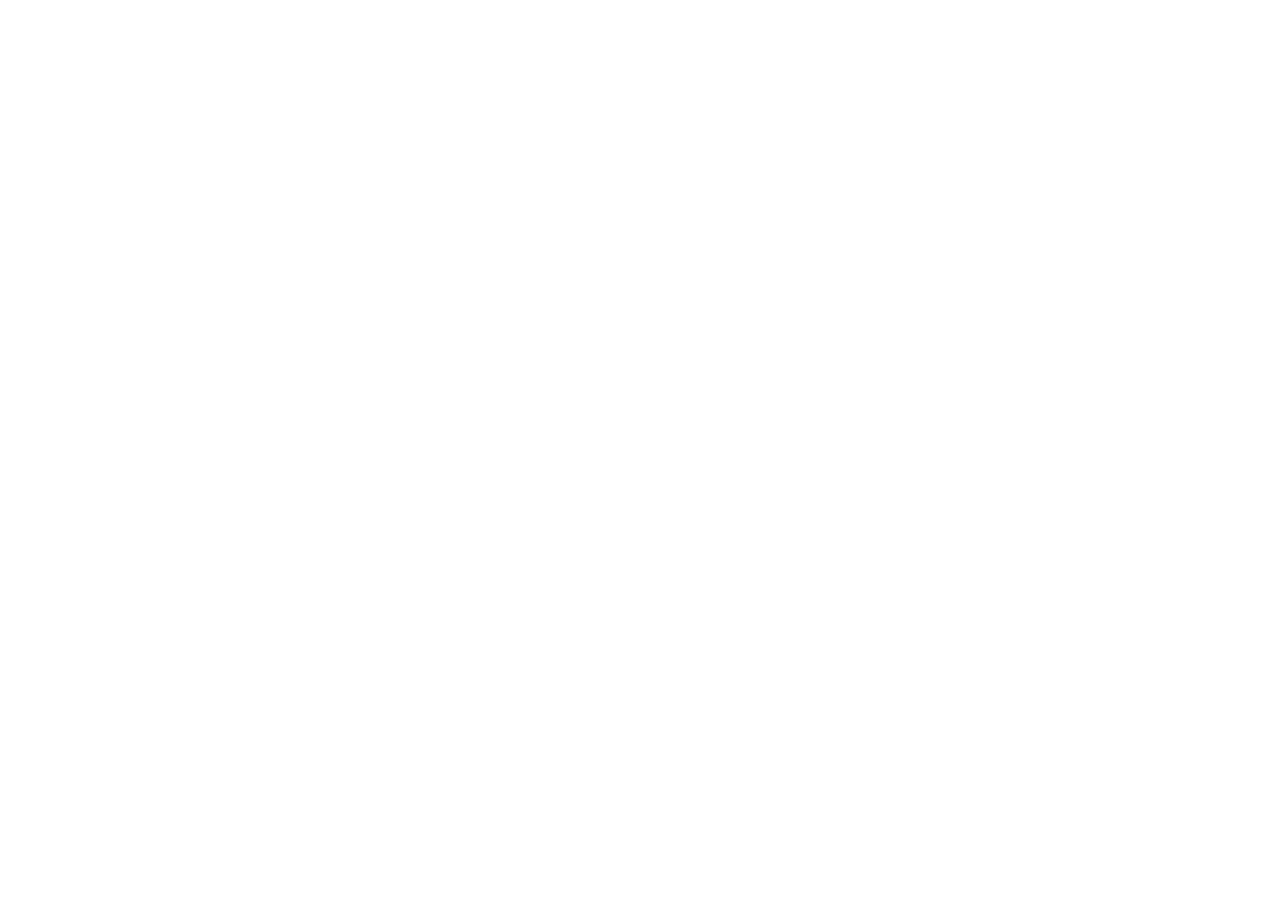
==== Blog de Música - Bootstrap/index.html @ 1a712da2 "Estructura de carpetas base." ====
<!DOCTYPE html>
<html>
  <head>
    <meta charset="utf-8">
    <title>Blog de Música</title>

    <link rel="stylesheet" href="css/bootstrap.min.css">
    <link rel="stylesheet" href="/css/estilos.css">
  </head>
  <body>

  </body>
</html>
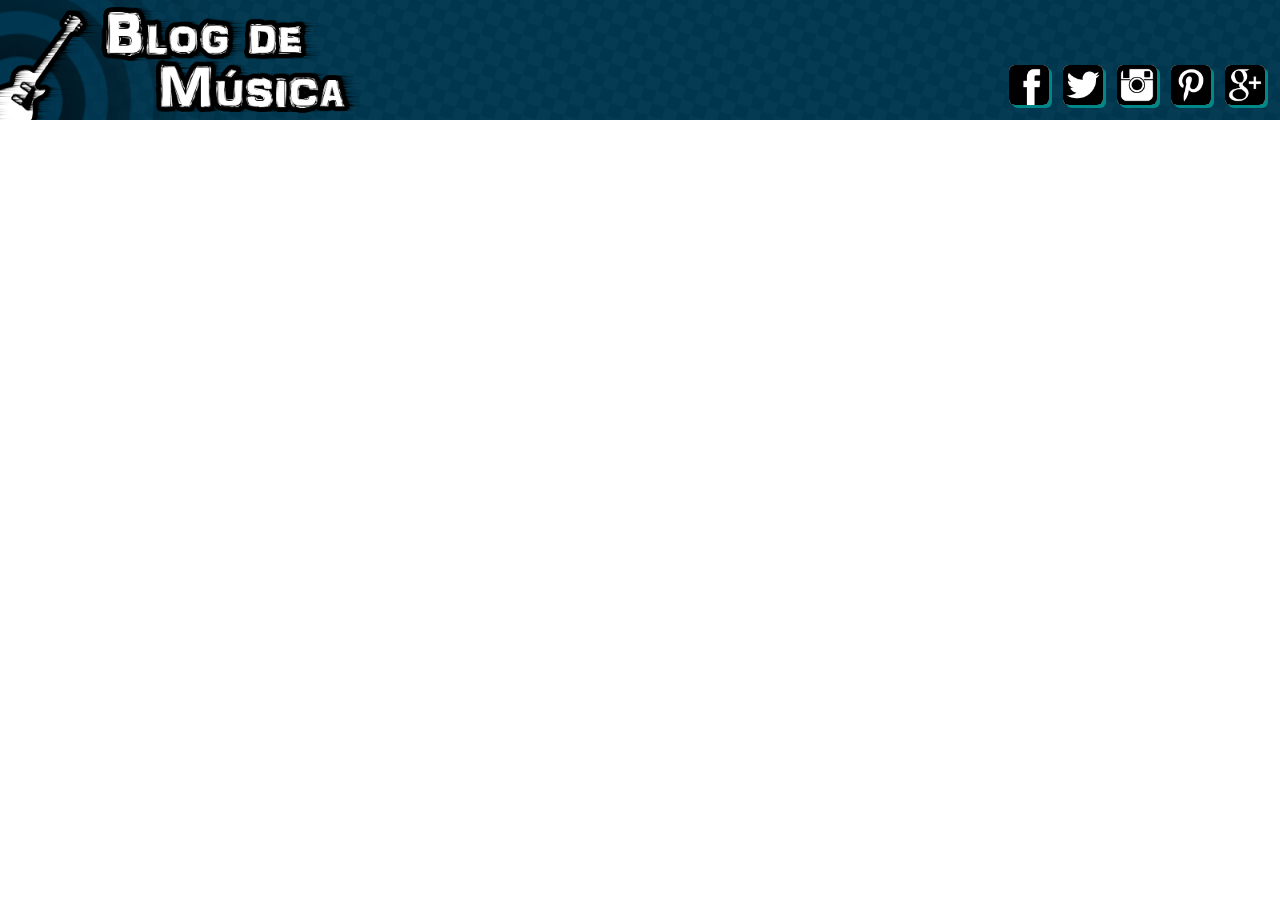
==== commit 30d67dab: "Header del blog de música creado" ====
--- a/Blog de Música - Bootstrap/index.html
+++ b/Blog de Música - Bootstrap/index.html
@@ -5,9 +5,22 @@
     <title>Blog de Música</title>
 
     <link rel="stylesheet" href="css/bootstrap.min.css">
-    <link rel="stylesheet" href="/css/estilos.css">
+    <link rel="stylesheet" href="css/estilos.css">
   </head>
   <body>
-
+    <header class="row encabezado">
+      <div class="col-xs-5 col-sm-6 columna-logo">
+        <img class="logo" src="img/logo-blog-musica.png" alt="Blog de Música">
+      </div>
+      <div class="col-xs-7 col-sm-6 columna-redes">
+          <div class="redes-sociales">
+            <a href="#"><img class="img-rounded icono-red-social" src="img/facebook.png" alt="Perfil de Facebook"></a>
+            <a href="#"><img class="img-rounded icono-red-social" src="img/twitter.png" alt="Perfil de Facebook"></a>
+            <a href="#"><img class="img-rounded icono-red-social" src="img/instagram.png" alt="Perfil de Facebook"></a>
+            <a href="#"><img class="img-rounded icono-red-social" src="img/pinterest.png" alt="Perfil de Facebook"></a>
+            <a href="#"><img class="img-rounded icono-red-social" src="img/googleplus.png" alt="Perfil de Facebook"></a>
+          </div>
+      </div>
+    </header>
   </body>
 </html>
--- a/Blog de Música - Bootstrap/css/estilos.css
+++ b/Blog de Música - Bootstrap/css/estilos.css
@@ -0,0 +1,73 @@
+.encabezado {
+  background: url("../img/fondo-header.png");
+  background-size:contain;
+  height: 12rem;
+}
+
+.columna-logo{
+  height: 100%;
+}
+
+.logo {
+  max-width: 100%;
+  max-height: 100%;
+}
+
+.columna-redes {
+  display: flex;
+  flex-direction: column-reverse;
+  align-items: flex-end;
+  height: 100%;
+}
+
+.redes-sociales {
+    margin-right: 1rem;
+    margin-bottom: 1rem;
+    float:right;
+}
+
+.icono-red-social {
+  height: 4rem;
+  background-color: white;
+  box-shadow: 3px 3px #008888;
+  margin: 0.5rem;
+}
+
+
+@media (max-width:1199px) {
+  .encabezado {
+    height: 10rem;
+  }
+}
+
+@media (max-width:991px){
+  .encabezado {
+    height: 8rem;
+  }
+}
+
+@media (max-width:767px){
+  .encabezado {
+    height: 12vw;
+    max-height: 8rem;
+  }
+
+  .redes-sociales {
+    margin-right: 4px;
+    margin-bottom: 4px;
+  }
+
+  .icono-red-social {
+    height: 3.5rem;
+    margin: 1px;
+    box-shadow: 2px 2px #008888;
+  }
+}
+
+@media (max-width:400px){
+  .icono-red-social {
+    height: 2.4rem;
+    margin: 2px;
+    box-shadow: 2px 2px #008888;
+  }
+}
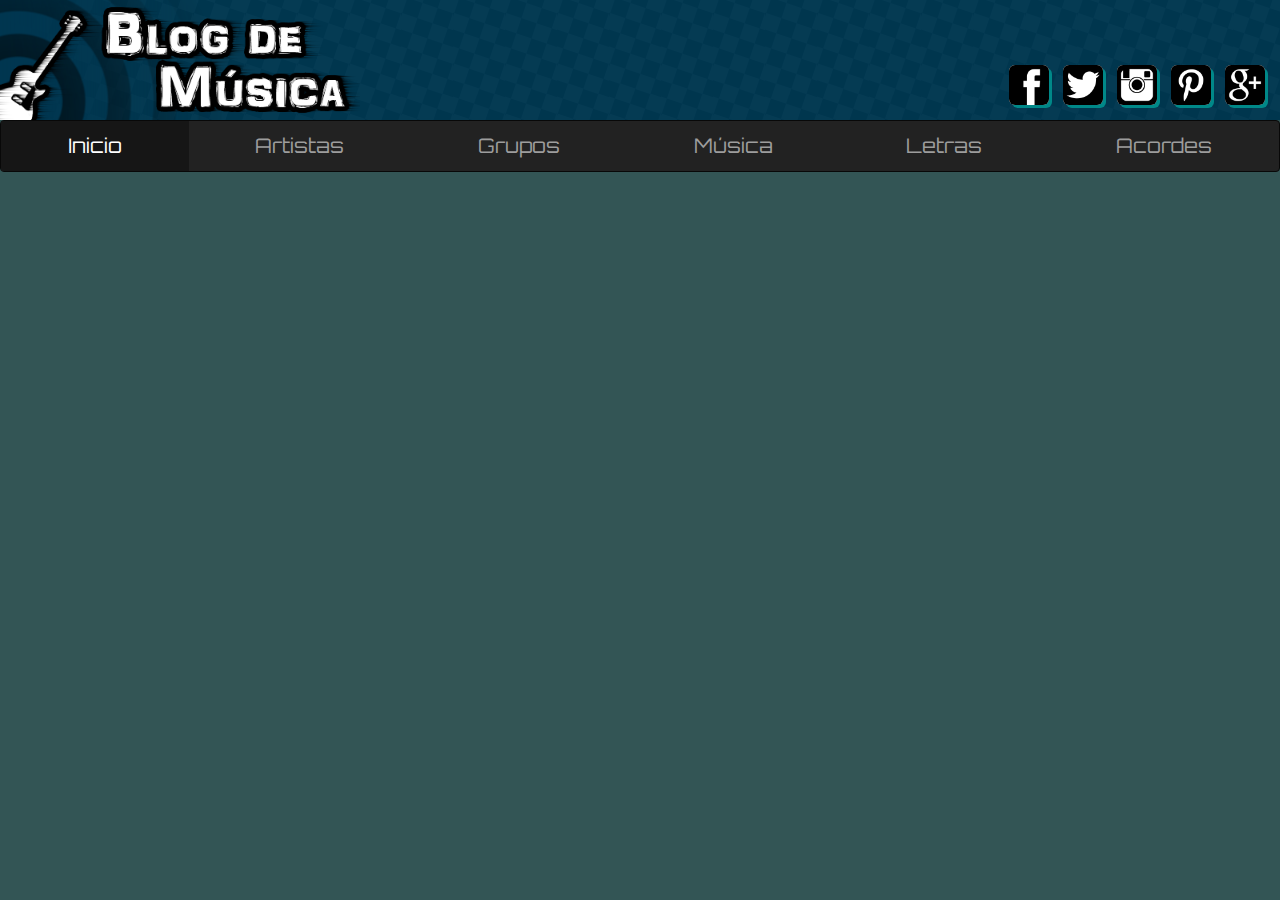
==== commit 4bece7c5: "Blog de Música - navbar creado" ====
--- a/Blog de Música - Bootstrap/index.html
+++ b/Blog de Música - Bootstrap/index.html
@@ -3,6 +3,8 @@
   <head>
     <meta charset="utf-8">
     <title>Blog de Música</title>
+
+    <link href="https://fonts.googleapis.com/css?family=Orbitron:500" rel="stylesheet">
 
     <link rel="stylesheet" href="css/bootstrap.min.css">
     <link rel="stylesheet" href="css/estilos.css">
@@ -22,5 +24,15 @@
           </div>
       </div>
     </header>
+    <nav class="navbar navbar-inverse navegacion">
+      <ul class="nav navbar-nav nav-tabs nav-justified">
+        <li class="active"><a href="#">Inicio</a></li>
+        <li><a href="#">Artistas</a></li>
+        <li><a href="#">Grupos</a></li>
+        <li><a href="#">Música</a></li>
+        <li><a href="#">Letras</a></li>
+        <li><a href="#">Acordes</a></li>
+      </ul>
+    </nav>
   </body>
 </html>
--- a/Blog de Música - Bootstrap/css/estilos.css
+++ b/Blog de Música - Bootstrap/css/estilos.css
@@ -1,6 +1,9 @@
+body {
+  background: #355;
+}
+
 .encabezado {
   background: url("../img/fondo-header.png");
-  background-size:contain;
   height: 12rem;
 }
 
@@ -33,6 +36,24 @@
   margin: 0.5rem;
 }
 
+.navegacion {
+  font-family: "Orbitron";
+  font-size: 2rem;
+}
+
+.navegacion ul li[class*="active"] a{
+  border:none !important;
+  background: #161616 !important;
+}
+
+.navegacion ul li a:link{
+  border-style: none;
+  border-radius: 0;
+}
+
+.navegacion ul li a:hover{
+  background: black !important;
+}
 
 @media (max-width:1199px) {
   .encabezado {
@@ -44,12 +65,31 @@
   .encabezado {
     height: 8rem;
   }
+
+  .navegacion {
+      font-size: 1.7rem;
+  }
 }
 
 @media (max-width:767px){
   .encabezado {
     height: 12vw;
     max-height: 8rem;
+  }
+
+  .navegacion {
+    font-size: 1.5rem;
+    margin: 0px !important;
+    padding: 0px  !important;
+  }
+
+  .navegacion ul li a {
+    padding: 8px;
+    margin: 0px !important;
+  }
+
+  .navegacion ul{
+    margin: 0px;
   }
 
   .redes-sociales {
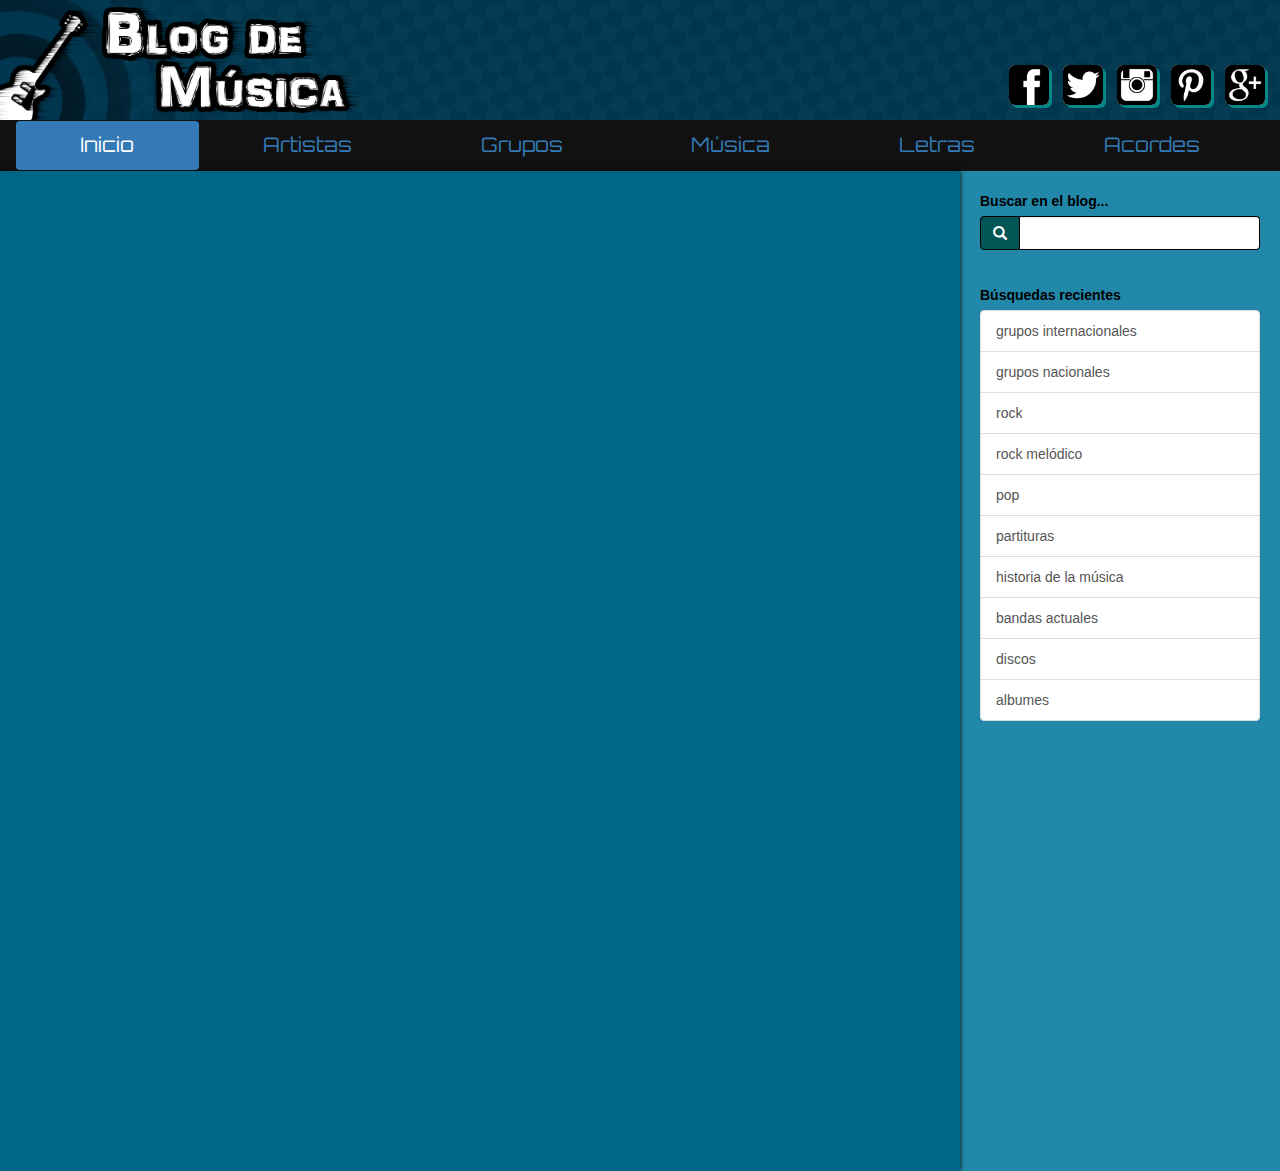
==== commit b4eae797: "Blog de Música - Cuadro de búsqueda completado" ====
--- a/Blog de Música - Bootstrap/index.html
+++ b/Blog de Música - Bootstrap/index.html
@@ -10,29 +10,76 @@
     <link rel="stylesheet" href="css/estilos.css">
   </head>
   <body>
-    <header class="row encabezado">
-      <div class="col-xs-5 col-sm-6 columna-logo">
-        <img class="logo" src="img/logo-blog-musica.png" alt="Blog de Música">
+    <div class="container-fluid">
+
+      <header class="row encabezado">
+        <div class="col-xs-5 col-sm-6 columna-logo">
+          <img class="logo" src="img/logo-blog-musica.png" alt="Blog de Música">
+        </div>
+        <div class="col-xs-7 col-sm-6 columna-redes">
+            <div class="redes-sociales">
+              <a href="#"><img class="img-rounded icono-red-social" src="img/facebook.png" alt="Perfil de Facebook"></a>
+              <a href="#"><img class="img-rounded icono-red-social" src="img/twitter.png" alt="Perfil de Facebook"></a>
+              <a href="#"><img class="img-rounded icono-red-social" src="img/instagram.png" alt="Perfil de Facebook"></a>
+              <a href="#"><img class="img-rounded icono-red-social" src="img/pinterest.png" alt="Perfil de Facebook"></a>
+              <a href="#"><img class="img-rounded icono-red-social" src="img/googleplus.png" alt="Perfil de Facebook"></a>
+            </div>
+        </div>
+      </header>
+      <div class="row">
+        <div class="col-xs-12">
+          <nav class="navbar navegacion">
+            <ul class="nav nav-pills nav-justified">
+              <li class="active" ><a href="#">Inicio</a></li>
+              <li><a href="#">Artistas</a></li>
+              <li><a href="#">Grupos</a></li>
+              <li><a href="#">Música</a></li>
+              <li><a href="#">Letras</a></li>
+              <li><a href="#">Acordes</a></li>
+            </ul>
+          </nav>
+        </div>
       </div>
-      <div class="col-xs-7 col-sm-6 columna-redes">
-          <div class="redes-sociales">
-            <a href="#"><img class="img-rounded icono-red-social" src="img/facebook.png" alt="Perfil de Facebook"></a>
-            <a href="#"><img class="img-rounded icono-red-social" src="img/twitter.png" alt="Perfil de Facebook"></a>
-            <a href="#"><img class="img-rounded icono-red-social" src="img/instagram.png" alt="Perfil de Facebook"></a>
-            <a href="#"><img class="img-rounded icono-red-social" src="img/pinterest.png" alt="Perfil de Facebook"></a>
-            <a href="#"><img class="img-rounded icono-red-social" src="img/googleplus.png" alt="Perfil de Facebook"></a>
+      <div class="row">
+        <div class="col-xs-12 col-sm-8 col-md-9 col-lg-9 contenido">
+
+        </div>
+        <div class="col-sm-4 col-md-3 col-lg-3 busqueda">
+
+          <div class="row">
+            <div class="col-xs-12 cuadroBusqueda">
+              <form>
+                <div class="form-group">
+                  <label for="campoBusqueda">Buscar en el blog...</label>
+                  <div class="input-group">
+                    <span class="input-group-addon" id="iconoBusq"><span class="glyphicon glyphicon-search"></span></span>
+                    <input class="form-control" type="text" id="campoBusqueda" name="campoBusqueda" aria-describedby="iconoBusq">
+                  </div>
+                </div>
+              </form>
+            </div>
           </div>
+
+          <div class="row">
+            <div class="col-xs-12 opcionesBusqueda">
+
+              <label>Búsquedas recientes</label>
+              <div class="list-group listaOpcionesBusq">
+                <button type="button" class="list-group-item">grupos internacionales</button>
+                <button type="button" class="list-group-item">grupos nacionales</button>
+                <button type="button" class="list-group-item">rock</button>
+                <button type="button" class="list-group-item">rock melódico</button>
+                <button type="button" class="list-group-item">pop</button>
+                <button type="button" class="list-group-item">partituras</button>
+                <button type="button" class="list-group-item">historia de la música</button>
+                <button type="button" class="list-group-item">bandas actuales</button>
+                <button type="button" class="list-group-item">discos</button>
+                <button type="button" class="list-group-item">albumes</button>
+              </ul>
+            </div>
+          </div>
+        </div>
       </div>
-    </header>
-    <nav class="navbar navbar-inverse navegacion">
-      <ul class="nav navbar-nav nav-tabs nav-justified">
-        <li class="active"><a href="#">Inicio</a></li>
-        <li><a href="#">Artistas</a></li>
-        <li><a href="#">Grupos</a></li>
-        <li><a href="#">Música</a></li>
-        <li><a href="#">Letras</a></li>
-        <li><a href="#">Acordes</a></li>
-      </ul>
-    </nav>
+    </div>
   </body>
 </html>
--- a/Blog de Música - Bootstrap/css/estilos.css
+++ b/Blog de Música - Bootstrap/css/estilos.css
@@ -1,5 +1,5 @@
 body {
-  background: #355;
+  background: #111;
 }
 
 .encabezado {
@@ -9,6 +9,7 @@
 
 .columna-logo{
   height: 100%;
+  padding: 0px;
 }
 
 .logo {
@@ -21,6 +22,7 @@
   flex-direction: column-reverse;
   align-items: flex-end;
   height: 100%;
+  padding: 0;
 }
 
 .redes-sociales {
@@ -36,23 +38,49 @@
   margin: 0.5rem;
 }
 
-.navegacion {
+.navegacion{
   font-family: "Orbitron";
   font-size: 2rem;
+  z-index: 2;
+  margin: 0;
+  padding: 0;
 }
 
-.navegacion ul li[class*="active"] a{
-  border:none !important;
-  background: #161616 !important;
+.contenido {
+  height: 1000px;
+  background: #068;
+  z-index: 1;
+  box-shadow: 0px 0px 5px black;
 }
 
-.navegacion ul li a:link{
-  border-style: none;
-  border-radius: 0;
+.busqueda {
+  height: 1000px;
+  background: #28A;
+  z-index: 0;
+  color: black;
 }
 
-.navegacion ul li a:hover{
-  background: black !important;
+.cuadroBusqueda {
+  padding: 2rem;
+}
+
+.opcionesBusqueda {
+  padding: 0rem 2rem;
+}
+
+.listaOpcionesBusq {
+  padding: 0;
+}
+
+#iconoBusq {
+    background: #055;
+    border: 1px solid black;
+    color: white;
+}
+
+#campoBusqueda {
+  border: 1px solid black;
+  border-left-style: none;
 }
 
 @media (max-width:1199px) {
@@ -64,10 +92,6 @@
 @media (max-width:991px){
   .encabezado {
     height: 8rem;
-  }
-
-  .navegacion {
-      font-size: 1.7rem;
   }
 }
 
@@ -84,12 +108,8 @@
   }
 
   .navegacion ul li a {
-    padding: 8px;
+    padding: 6px;
     margin: 0px !important;
-  }
-
-  .navegacion ul{
-    margin: 0px;
   }
 
   .redes-sociales {
@@ -102,6 +122,10 @@
     margin: 1px;
     box-shadow: 2px 2px #008888;
   }
+
+  .busqueda {
+    display: none;
+  }
 }
 
 @media (max-width:400px){
@@ -110,4 +134,8 @@
     margin: 2px;
     box-shadow: 2px 2px #008888;
   }
+
+  .navegacion {
+    font-size: 1.2rem;
+  }
 }
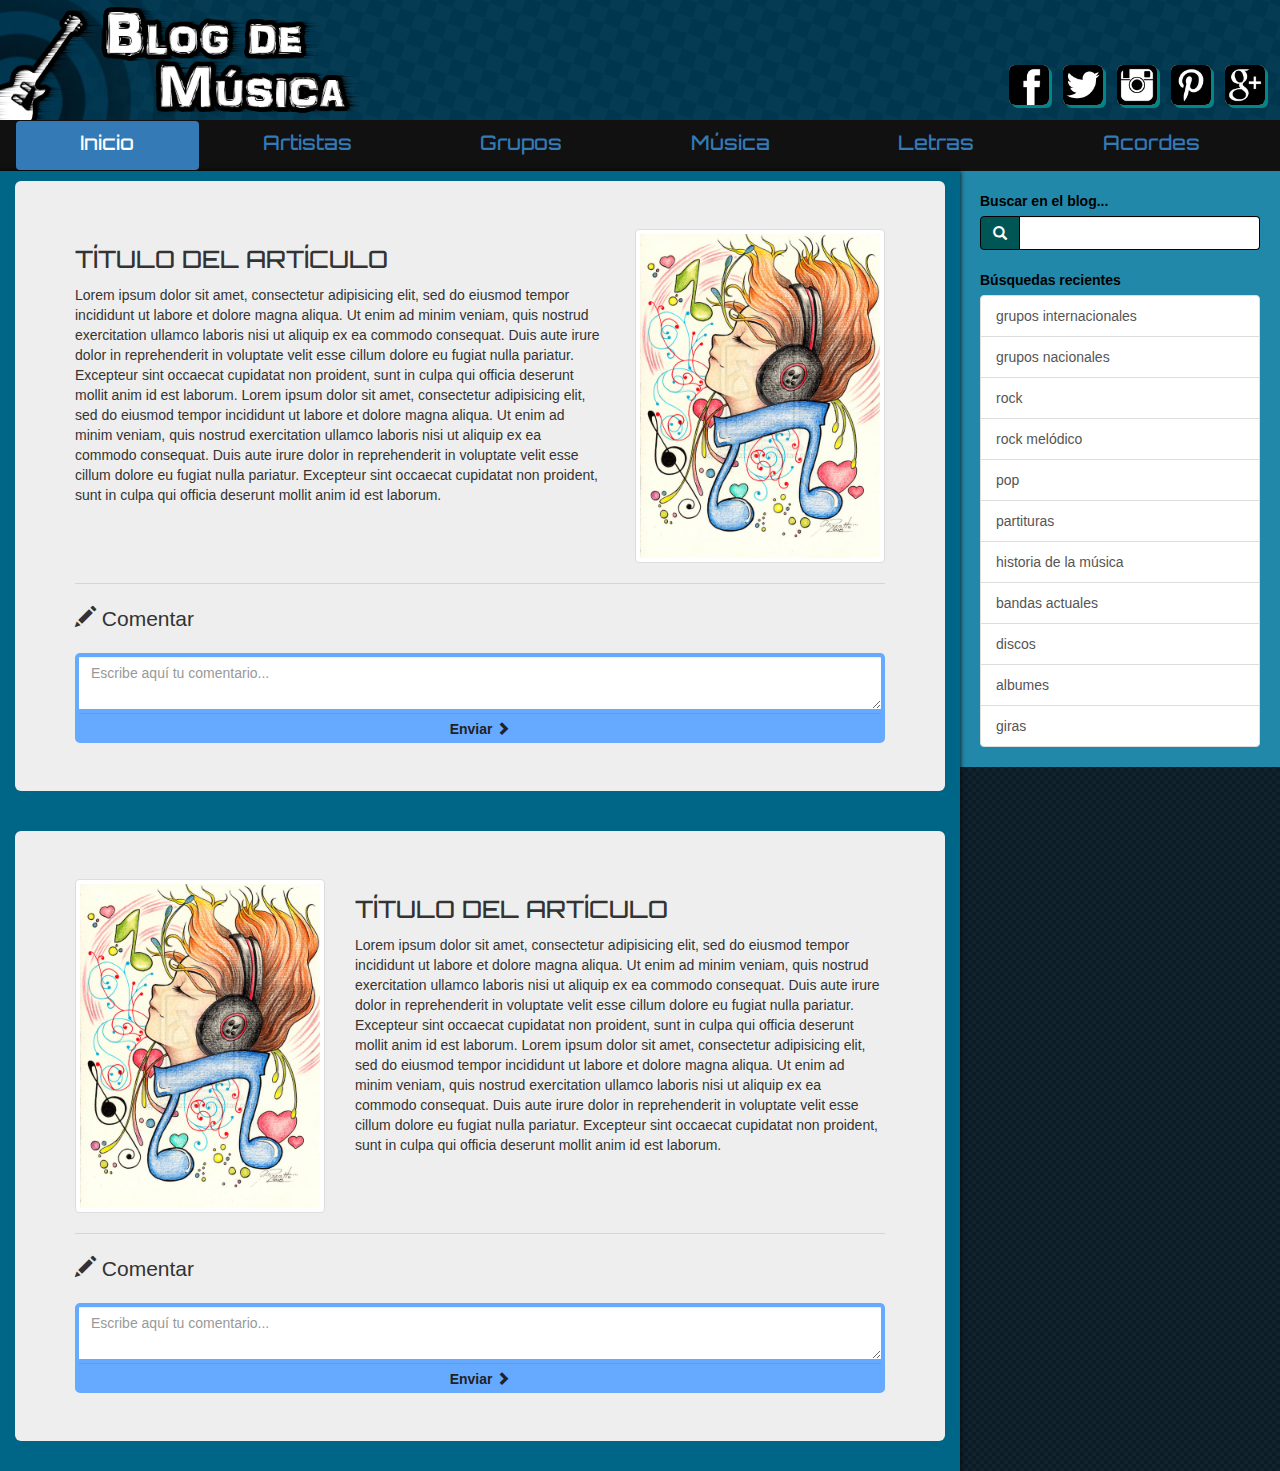
==== commit 50eb0e53: "Contenido del Blog de música diagramado" ====
--- a/Blog de Música - Bootstrap/index.html
+++ b/Blog de Música - Bootstrap/index.html
@@ -4,7 +4,6 @@
     <meta charset="utf-8">
     <title>Blog de Música</title>
 
-    <link href="https://fonts.googleapis.com/css?family=Orbitron:500" rel="stylesheet">
 
     <link rel="stylesheet" href="css/bootstrap.min.css">
     <link rel="stylesheet" href="css/estilos.css">
@@ -13,10 +12,10 @@
     <div class="container-fluid">
 
       <header class="row encabezado">
-        <div class="col-xs-5 col-sm-6 columna-logo">
+        <div class="col-xs-6 col-sm-6 columna-logo">
           <img class="logo" src="img/logo-blog-musica.png" alt="Blog de Música">
         </div>
-        <div class="col-xs-7 col-sm-6 columna-redes">
+        <div class="col-xs-6 col-sm-6 columna-redes">
             <div class="redes-sociales">
               <a href="#"><img class="img-rounded icono-red-social" src="img/facebook.png" alt="Perfil de Facebook"></a>
               <a href="#"><img class="img-rounded icono-red-social" src="img/twitter.png" alt="Perfil de Facebook"></a>
@@ -26,7 +25,7 @@
             </div>
         </div>
       </header>
-      <div class="row">
+      <div class="row fila-navegacion ">
         <div class="col-xs-12">
           <nav class="navbar navegacion">
             <ul class="nav nav-pills nav-justified">
@@ -43,7 +42,70 @@
       <div class="row">
         <div class="col-xs-12 col-sm-8 col-md-9 col-lg-9 contenido">
 
+          <div class="row">
+            <div class="col-xs-12">
+
+              <div class="jumbotron articulo">
+                <div class="row">
+                  <div class="col-xs-12 col-sm-5 col-md-4 col-lg-4 col-sm-push-7 col-md-push-8 col-lg-push-8">
+                    <img class="img-responsive img-thumbnail img-rounded" src="img/foto-articulo2.jpeg" alt="Prueba">
+                  </div>
+                  <div class="col-xs-12 col-sm-7 col-md-8 col-lg-8 col-sm-pull-5 col-md-pull-4 col-lg-pull-4">
+                    <h3 class="titulo-articulo text-uppercase">título del artículo</h3>
+                    Lorem ipsum dolor sit amet, consectetur adipisicing elit, sed do eiusmod tempor incididunt ut labore et dolore magna aliqua. Ut enim ad minim veniam, quis nostrud exercitation ullamco laboris nisi ut aliquip ex ea commodo consequat. Duis aute irure dolor in reprehenderit in voluptate velit esse cillum dolore eu fugiat nulla pariatur. Excepteur sint occaecat cupidatat non proident, sunt in culpa qui officia deserunt mollit anim id est laborum. Lorem ipsum dolor sit amet, consectetur adipisicing elit, sed do eiusmod tempor incididunt ut labore et dolore magna aliqua. Ut enim ad minim veniam, quis nostrud exercitation ullamco laboris nisi ut aliquip ex ea commodo consequat. Duis aute irure dolor in reprehenderit in voluptate velit esse cillum dolore eu fugiat nulla pariatur. Excepteur sint occaecat cupidatat non proident, sunt in culpa qui officia deserunt mollit anim id est laborum.
+                  </div>
+                </div>
+                <hr>
+                <div class="row">
+                  <div class="col-xs-12 comentario">
+                    <form class="form-comentario">
+                      <div class="form-group">
+                        <label class="lead" for="caja-comentario "><span class="glyphicon glyphicon-pencil"></span> Comentar</label>
+                        <textarea id="caja-comentario" class="form-control caja-comentario" placeholder="Escribe aquí tu comentario..."></textarea>
+                      </div>
+                      <div class="form-group">
+                        <button class="boton-enviar-coment form-control" name="boton">Enviar <span class="glyphicon glyphicon-chevron-right"></span></button>
+                      </div>
+                    </form>
+                  </div>
+                </div>
+              </div>
+            </div>
+          </div>
+
+          <div class="row">
+            <div class="col-xs-12">
+
+              <div class="jumbotron articulo">
+                <div class="row">
+                  <div class="col-xs-12 col-sm-5 col-md-4 col-lg-4">
+                    <img class="img-responsive img-thumbnail img-rounded" src="img/foto-articulo2.jpeg" alt="Prueba">
+                  </div>
+                  <div class="col-xs-12 col-sm-7 col-md-8 col-lg-8">
+                    <h3 class="titulo-articulo text-uppercase">título del artículo</h3>
+                    Lorem ipsum dolor sit amet, consectetur adipisicing elit, sed do eiusmod tempor incididunt ut labore et dolore magna aliqua. Ut enim ad minim veniam, quis nostrud exercitation ullamco laboris nisi ut aliquip ex ea commodo consequat. Duis aute irure dolor in reprehenderit in voluptate velit esse cillum dolore eu fugiat nulla pariatur. Excepteur sint occaecat cupidatat non proident, sunt in culpa qui officia deserunt mollit anim id est laborum. Lorem ipsum dolor sit amet, consectetur adipisicing elit, sed do eiusmod tempor incididunt ut labore et dolore magna aliqua. Ut enim ad minim veniam, quis nostrud exercitation ullamco laboris nisi ut aliquip ex ea commodo consequat. Duis aute irure dolor in reprehenderit in voluptate velit esse cillum dolore eu fugiat nulla pariatur. Excepteur sint occaecat cupidatat non proident, sunt in culpa qui officia deserunt mollit anim id est laborum.
+                  </div>
+                </div>
+                <hr>
+                <div class="row">
+                  <div class="col-xs-12 comentario">
+                    <form class="form-comentario">
+                      <div class="form-group">
+                        <label class="lead" for="caja-comentario "><span class="glyphicon glyphicon-pencil"></span> Comentar</label>
+                        <textarea id="caja-comentario" class="form-control caja-comentario" placeholder="Escribe aquí tu comentario..."></textarea>
+                      </div>
+                      <div class="form-group">
+                        <button class="boton-enviar-coment form-control" name="boton">Enviar <span class="glyphicon glyphicon-chevron-right"></span></button>
+                      </div>
+                    </form>
+                  </div>
+                </div>
+              </div>
+            </div>
+          </div>
+
         </div>
+
         <div class="col-sm-4 col-md-3 col-lg-3 busqueda">
 
           <div class="row">
@@ -75,6 +137,7 @@
                 <button type="button" class="list-group-item">bandas actuales</button>
                 <button type="button" class="list-group-item">discos</button>
                 <button type="button" class="list-group-item">albumes</button>
+                <button type="button" class="list-group-item">giras</button>
               </ul>
             </div>
           </div>
--- a/Blog de Música - Bootstrap/css/estilos.css
+++ b/Blog de Música - Bootstrap/css/estilos.css
@@ -1,5 +1,10 @@
+@font-face {
+  font-family: "Orbitron";
+  src:url(../fonts/Orbitron-Medium.ttf);
+}
+
 body {
-  background: #111;
+  background: url("../img/fondo-cuerpo.png");
 }
 
 .encabezado {
@@ -38,6 +43,10 @@
   margin: 0.5rem;
 }
 
+.fila-navegacion {
+  background-color: #111;
+}
+
 .navegacion{
   font-family: "Orbitron";
   font-size: 2rem;
@@ -46,15 +55,45 @@
   padding: 0;
 }
 
+.fila-pagina {
+  height: auto;
+}
+
 .contenido {
-  height: 1000px;
+  height: auto;
   background: #068;
   z-index: 1;
   box-shadow: 0px 0px 5px black;
 }
 
+.articulo {
+  margin-top: 1rem;
+}
+
+.titulo-articulo {
+  font-family: "Orbitron";
+}
+
+.form-group {
+  margin: 0;
+}
+
+.caja-comentario {
+  border: 4px solid #6AF;
+  border-radius: 5px 5px 0 0;
+  border-bottom-style: none;
+}
+
+.boton-enviar-coment {
+  border: 4px solid #6AF;
+  background:#6AF;
+  color:#222;
+  font-weight: bold;
+  border-radius: 0 0 5px 5px;
+}
+
 .busqueda {
-  height: 1000px;
+  height: auto;
   background: #28A;
   z-index: 0;
   color: black;
@@ -97,7 +136,7 @@
 
 @media (max-width:767px){
   .encabezado {
-    height: 12vw;
+    height: 15.5vw;
     max-height: 8rem;
   }
 
@@ -118,8 +157,10 @@
   }
 
   .icono-red-social {
-    height: 3.5rem;
-    margin: 1px;
+    width: 16%;
+    max-height: 4rem;
+    height: auto;
+    margin: 0.75%;
     box-shadow: 2px 2px #008888;
   }
 
@@ -127,15 +168,3 @@
     display: none;
   }
 }
-
-@media (max-width:400px){
-  .icono-red-social {
-    height: 2.4rem;
-    margin: 2px;
-    box-shadow: 2px 2px #008888;
-  }
-
-  .navegacion {
-    font-size: 1.2rem;
-  }
-}
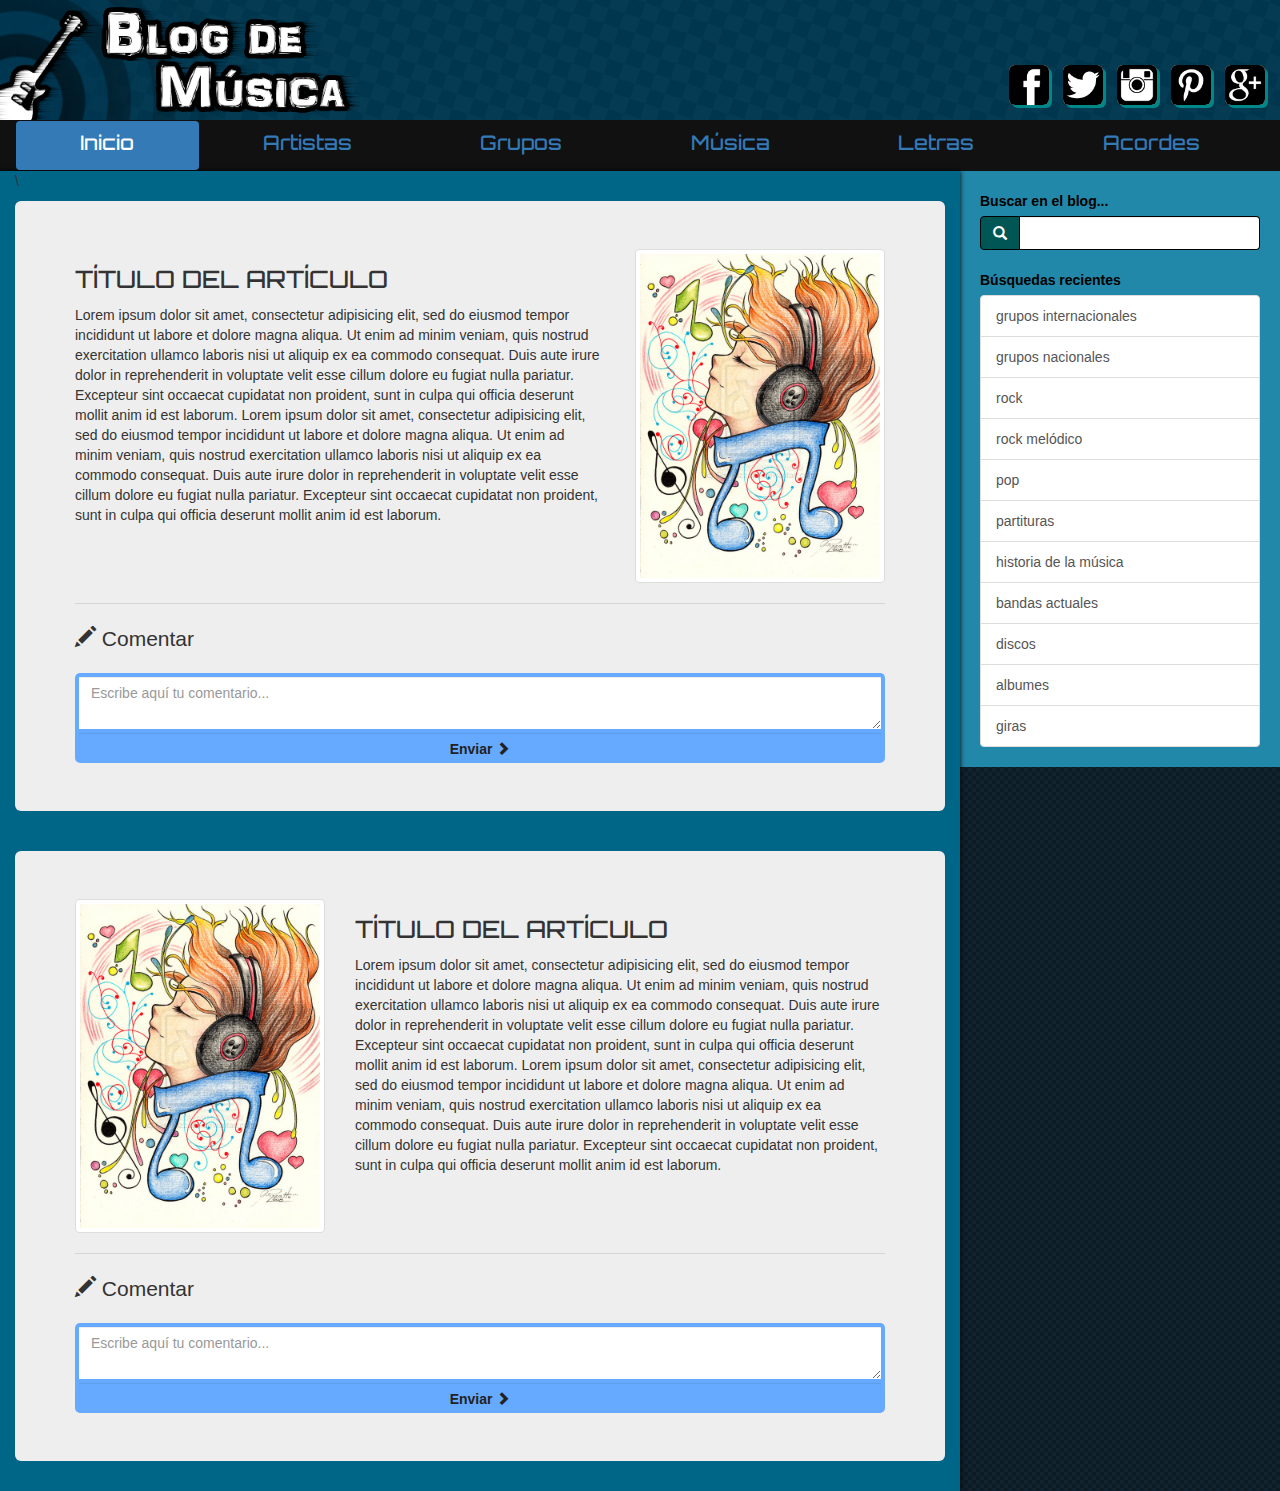
==== commit 71eda931: "Blog de Música - HTML comentado" ====
--- a/Blog de Música - Bootstrap/index.html
+++ b/Blog de Música - Bootstrap/index.html
@@ -4,13 +4,16 @@
     <meta charset="utf-8">
     <title>Blog de Música</title>
 
-
+    <!--Inclusión de Bootstrap-->
     <link rel="stylesheet" href="css/bootstrap.min.css">
+    <!--Hoja de estilos personalizada-->
     <link rel="stylesheet" href="css/estilos.css">
   </head>
   <body>
+
     <div class="container-fluid">
 
+      <!-- HEADER -->
       <header class="row encabezado">
         <div class="col-xs-6 col-sm-6 columna-logo">
           <img class="logo" src="img/logo-blog-musica.png" alt="Blog de Música">
@@ -25,6 +28,9 @@
             </div>
         </div>
       </header>
+      <!-- FIN HEADER -->
+
+      <!-- NAVEGACIÓN -->
       <div class="row fila-navegacion ">
         <div class="col-xs-12">
           <nav class="navbar navegacion">
@@ -39,13 +45,20 @@
           </nav>
         </div>
       </div>
+      <!-- FIN NAVEGACIÓN -->
+
+      <!--CUERPO DE LA PÁGINA -->
       <div class="row">
-        <div class="col-xs-12 col-sm-8 col-md-9 col-lg-9 contenido">
 
+        <!-- CONTENIDO -->
+        <div class="col-xs-12 col-sm-8 col-md-9 col-lg-9 contenido">\
+
+          <!--ARTÍUCULO 1-->
           <div class="row">
             <div class="col-xs-12">
+              <div class="jumbotron articulo">
 
-              <div class="jumbotron articulo">
+                <!--Cuerpo del artículo-->
                 <div class="row">
                   <div class="col-xs-12 col-sm-5 col-md-4 col-lg-4 col-sm-push-7 col-md-push-8 col-lg-push-8">
                     <img class="img-responsive img-thumbnail img-rounded" src="img/foto-articulo2.jpeg" alt="Prueba">
@@ -55,7 +68,11 @@
                     Lorem ipsum dolor sit amet, consectetur adipisicing elit, sed do eiusmod tempor incididunt ut labore et dolore magna aliqua. Ut enim ad minim veniam, quis nostrud exercitation ullamco laboris nisi ut aliquip ex ea commodo consequat. Duis aute irure dolor in reprehenderit in voluptate velit esse cillum dolore eu fugiat nulla pariatur. Excepteur sint occaecat cupidatat non proident, sunt in culpa qui officia deserunt mollit anim id est laborum. Lorem ipsum dolor sit amet, consectetur adipisicing elit, sed do eiusmod tempor incididunt ut labore et dolore magna aliqua. Ut enim ad minim veniam, quis nostrud exercitation ullamco laboris nisi ut aliquip ex ea commodo consequat. Duis aute irure dolor in reprehenderit in voluptate velit esse cillum dolore eu fugiat nulla pariatur. Excepteur sint occaecat cupidatat non proident, sunt in culpa qui officia deserunt mollit anim id est laborum.
                   </div>
                 </div>
+                <!--Fin del cuerpo del artículo-->
+
                 <hr>
+
+                <!--Caja de comentario-->
                 <div class="row">
                   <div class="col-xs-12 comentario">
                     <form class="form-comentario">
@@ -69,14 +86,19 @@
                     </form>
                   </div>
                 </div>
+                <!--Fin de caja de comentario-->
+
               </div>
             </div>
           </div>
+          <!--FIN ARTÍUCULO 1-->
 
+          <!--ARTÍUCULO 2-->
           <div class="row">
             <div class="col-xs-12">
+              <div class="jumbotron articulo">
 
-              <div class="jumbotron articulo">
+                <!--Cuerpo del artículo-->
                 <div class="row">
                   <div class="col-xs-12 col-sm-5 col-md-4 col-lg-4">
                     <img class="img-responsive img-thumbnail img-rounded" src="img/foto-articulo2.jpeg" alt="Prueba">
@@ -86,7 +108,11 @@
                     Lorem ipsum dolor sit amet, consectetur adipisicing elit, sed do eiusmod tempor incididunt ut labore et dolore magna aliqua. Ut enim ad minim veniam, quis nostrud exercitation ullamco laboris nisi ut aliquip ex ea commodo consequat. Duis aute irure dolor in reprehenderit in voluptate velit esse cillum dolore eu fugiat nulla pariatur. Excepteur sint occaecat cupidatat non proident, sunt in culpa qui officia deserunt mollit anim id est laborum. Lorem ipsum dolor sit amet, consectetur adipisicing elit, sed do eiusmod tempor incididunt ut labore et dolore magna aliqua. Ut enim ad minim veniam, quis nostrud exercitation ullamco laboris nisi ut aliquip ex ea commodo consequat. Duis aute irure dolor in reprehenderit in voluptate velit esse cillum dolore eu fugiat nulla pariatur. Excepteur sint occaecat cupidatat non proident, sunt in culpa qui officia deserunt mollit anim id est laborum.
                   </div>
                 </div>
+                <!--Fin del cuerpo del artículo-->
+
                 <hr>
+
+                <!--Caja de comentario-->
                 <div class="row">
                   <div class="col-xs-12 comentario">
                     <form class="form-comentario">
@@ -100,14 +126,19 @@
                     </form>
                   </div>
                 </div>
+                <!--Fin de caja de comentario-->
+
               </div>
             </div>
           </div>
+          <!--FIN ARTÍUCULO 2-->
+        </div>
+        <!--FIN CONTENIDO-->
 
-        </div>
-
+        <!--BÚSQUEDA-->
         <div class="col-sm-4 col-md-3 col-lg-3 busqueda">
 
+          <!-- Cuadro de búsqueda -->
           <div class="row">
             <div class="col-xs-12 cuadroBusqueda">
               <form>
@@ -121,7 +152,9 @@
               </form>
             </div>
           </div>
+          <!-- Fin cuadro de búsqueda -->
 
+          <!-- Lista búsquedas recientes -->
           <div class="row">
             <div class="col-xs-12 opcionesBusqueda">
 
@@ -142,7 +175,11 @@
             </div>
           </div>
         </div>
+        <!-- Fin lista búsquedas recientes -->
       </div>
+      <!--FIN BÚSQUEDA -->
     </div>
+    <!--FIN CUERPO DE LA PÁGINA -->
+
   </body>
 </html>
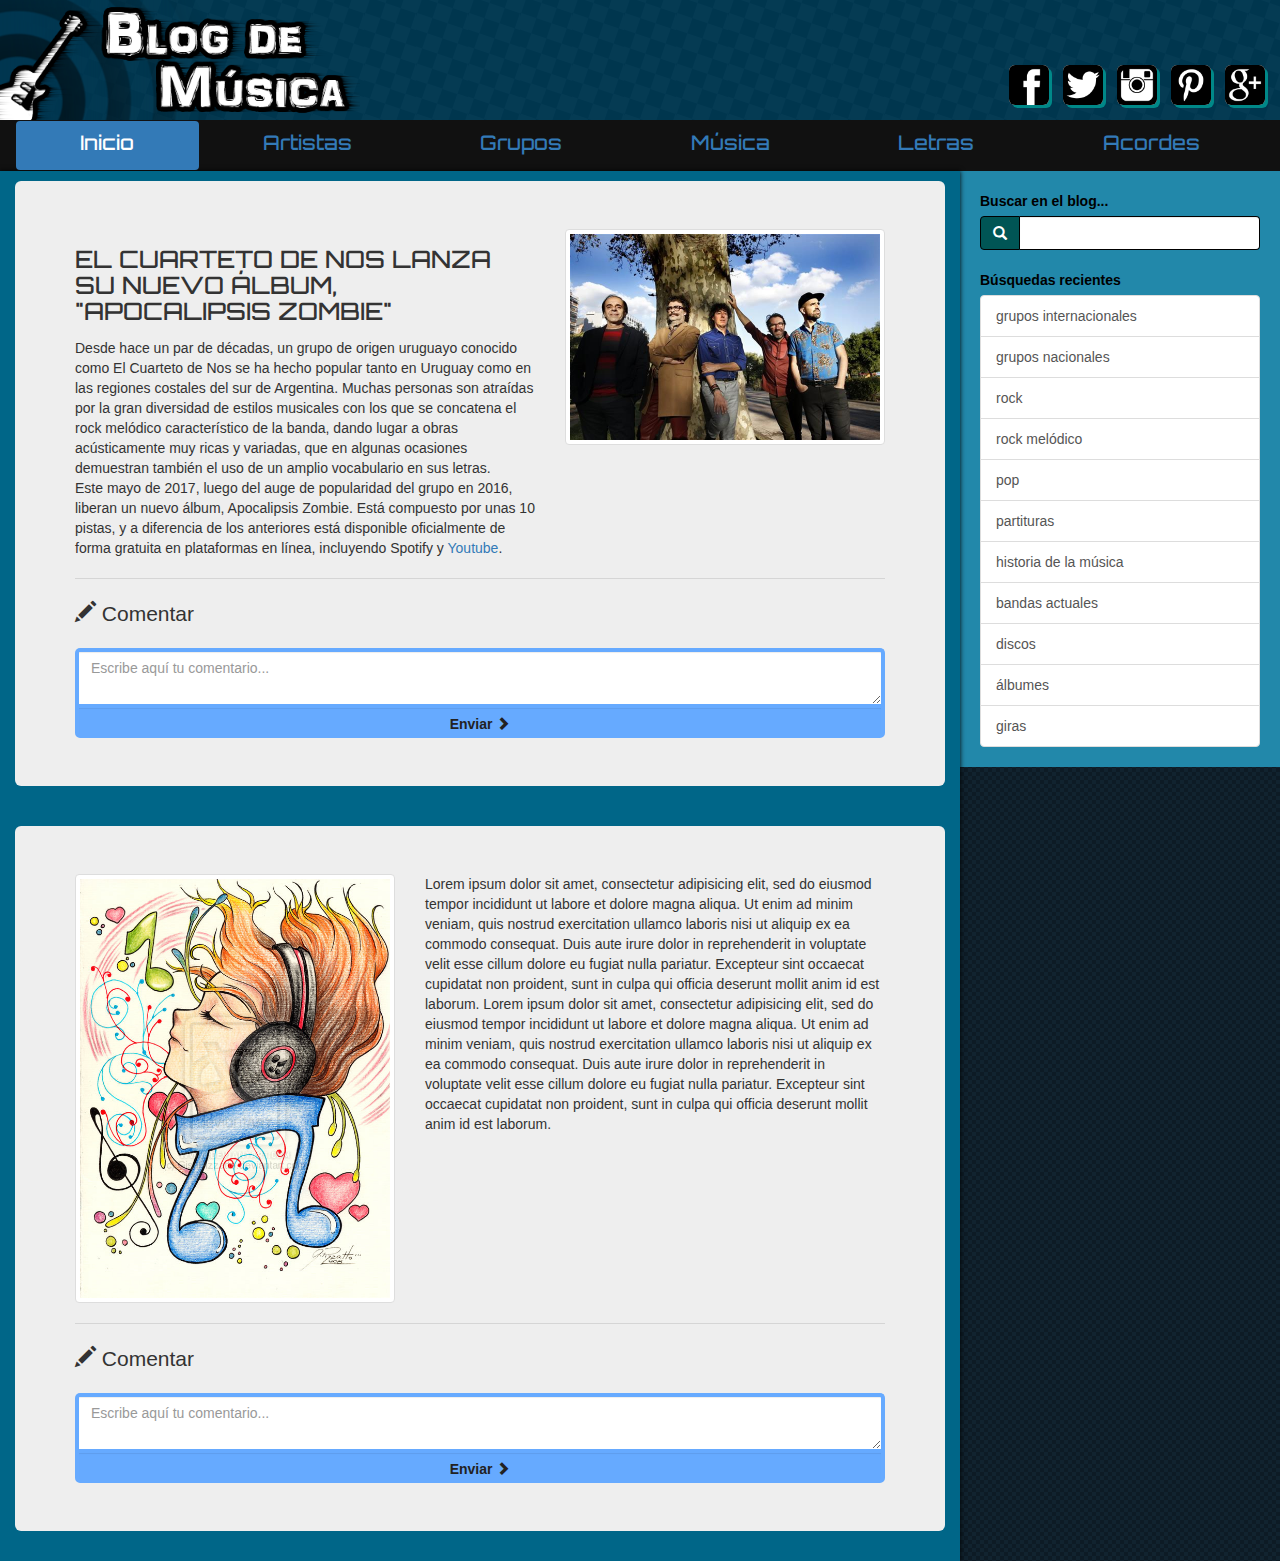
==== commit 37299b3f: "Blog de Música - Artículo 1 escrito." ====
--- a/Blog de Música - Bootstrap/index.html
+++ b/Blog de Música - Bootstrap/index.html
@@ -51,7 +51,7 @@
       <div class="row">
 
         <!-- CONTENIDO -->
-        <div class="col-xs-12 col-sm-8 col-md-9 col-lg-9 contenido">\
+        <div class="col-xs-12 col-sm-8 col-md-9 col-lg-9 contenido">
 
           <!--ARTÍUCULO 1-->
           <div class="row">
@@ -60,12 +60,13 @@
 
                 <!--Cuerpo del artículo-->
                 <div class="row">
-                  <div class="col-xs-12 col-sm-5 col-md-4 col-lg-4 col-sm-push-7 col-md-push-8 col-lg-push-8">
-                    <img class="img-responsive img-thumbnail img-rounded" src="img/foto-articulo2.jpeg" alt="Prueba">
+                  <div class="col-xs-12 col-sm-12 col-md-5 col-lg-5 col-md-push-7 col-lg-push-7">
+                    <img class="img-responsive img-thumbnail img-rounded" src="img/foto-articulo1.jpeg" alt="Prueba">
                   </div>
-                  <div class="col-xs-12 col-sm-7 col-md-8 col-lg-8 col-sm-pull-5 col-md-pull-4 col-lg-pull-4">
-                    <h3 class="titulo-articulo text-uppercase">título del artículo</h3>
-                    Lorem ipsum dolor sit amet, consectetur adipisicing elit, sed do eiusmod tempor incididunt ut labore et dolore magna aliqua. Ut enim ad minim veniam, quis nostrud exercitation ullamco laboris nisi ut aliquip ex ea commodo consequat. Duis aute irure dolor in reprehenderit in voluptate velit esse cillum dolore eu fugiat nulla pariatur. Excepteur sint occaecat cupidatat non proident, sunt in culpa qui officia deserunt mollit anim id est laborum. Lorem ipsum dolor sit amet, consectetur adipisicing elit, sed do eiusmod tempor incididunt ut labore et dolore magna aliqua. Ut enim ad minim veniam, quis nostrud exercitation ullamco laboris nisi ut aliquip ex ea commodo consequat. Duis aute irure dolor in reprehenderit in voluptate velit esse cillum dolore eu fugiat nulla pariatur. Excepteur sint occaecat cupidatat non proident, sunt in culpa qui officia deserunt mollit anim id est laborum.
+                  <div class="col-xs-12 col-sm-12 col-md-7 col-lg-7 col-md-pull-5 col-lg-pull-5">
+                    <h3 class="titulo-articulo text-uppercase">El Cuarteto de Nos lanza su nuevo álbum, "Apocalipsis Zombie" </h3>
+                      Desde hace un par de décadas, un grupo de origen uruguayo conocido como El Cuarteto de Nos se ha hecho popular tanto en Uruguay como en las regiones costales del sur de Argentina. Muchas personas son atraídas por la gran diversidad de estilos musicales con los que se concatena el rock melódico característico de la banda, dando lugar a obras acústicamente muy ricas y variadas, que en algunas ocasiones demuestran también el uso de un amplio vocabulario en sus letras.<br>
+                      Este mayo de 2017, luego del auge de popularidad del grupo en 2016, liberan un nuevo álbum, Apocalipsis Zombie. Está compuesto por unas 10 pistas, y a diferencia de los anteriores está disponible oficialmente de forma gratuita en plataformas en línea, incluyendo Spotify y <a href="https://www.youtube.com/channel/UC4u7NDXiAWd_Mc4N5Jk2-0g">Youtube</a>.
                   </div>
                 </div>
                 <!--Fin del cuerpo del artículo-->
@@ -100,11 +101,10 @@
 
                 <!--Cuerpo del artículo-->
                 <div class="row">
-                  <div class="col-xs-12 col-sm-5 col-md-4 col-lg-4">
+                  <div class="col-xs-12 col-sm-12 col-md-5 col-lg-5">
                     <img class="img-responsive img-thumbnail img-rounded" src="img/foto-articulo2.jpeg" alt="Prueba">
                   </div>
-                  <div class="col-xs-12 col-sm-7 col-md-8 col-lg-8">
-                    <h3 class="titulo-articulo text-uppercase">título del artículo</h3>
+                  <div class="col-xs-12 col-sm-12 col-md-7 col-lg-7">
                     Lorem ipsum dolor sit amet, consectetur adipisicing elit, sed do eiusmod tempor incididunt ut labore et dolore magna aliqua. Ut enim ad minim veniam, quis nostrud exercitation ullamco laboris nisi ut aliquip ex ea commodo consequat. Duis aute irure dolor in reprehenderit in voluptate velit esse cillum dolore eu fugiat nulla pariatur. Excepteur sint occaecat cupidatat non proident, sunt in culpa qui officia deserunt mollit anim id est laborum. Lorem ipsum dolor sit amet, consectetur adipisicing elit, sed do eiusmod tempor incididunt ut labore et dolore magna aliqua. Ut enim ad minim veniam, quis nostrud exercitation ullamco laboris nisi ut aliquip ex ea commodo consequat. Duis aute irure dolor in reprehenderit in voluptate velit esse cillum dolore eu fugiat nulla pariatur. Excepteur sint occaecat cupidatat non proident, sunt in culpa qui officia deserunt mollit anim id est laborum.
                   </div>
                 </div>
@@ -169,7 +169,7 @@
                 <button type="button" class="list-group-item">historia de la música</button>
                 <button type="button" class="list-group-item">bandas actuales</button>
                 <button type="button" class="list-group-item">discos</button>
-                <button type="button" class="list-group-item">albumes</button>
+                <button type="button" class="list-group-item">álbumes</button>
                 <button type="button" class="list-group-item">giras</button>
               </ul>
             </div>
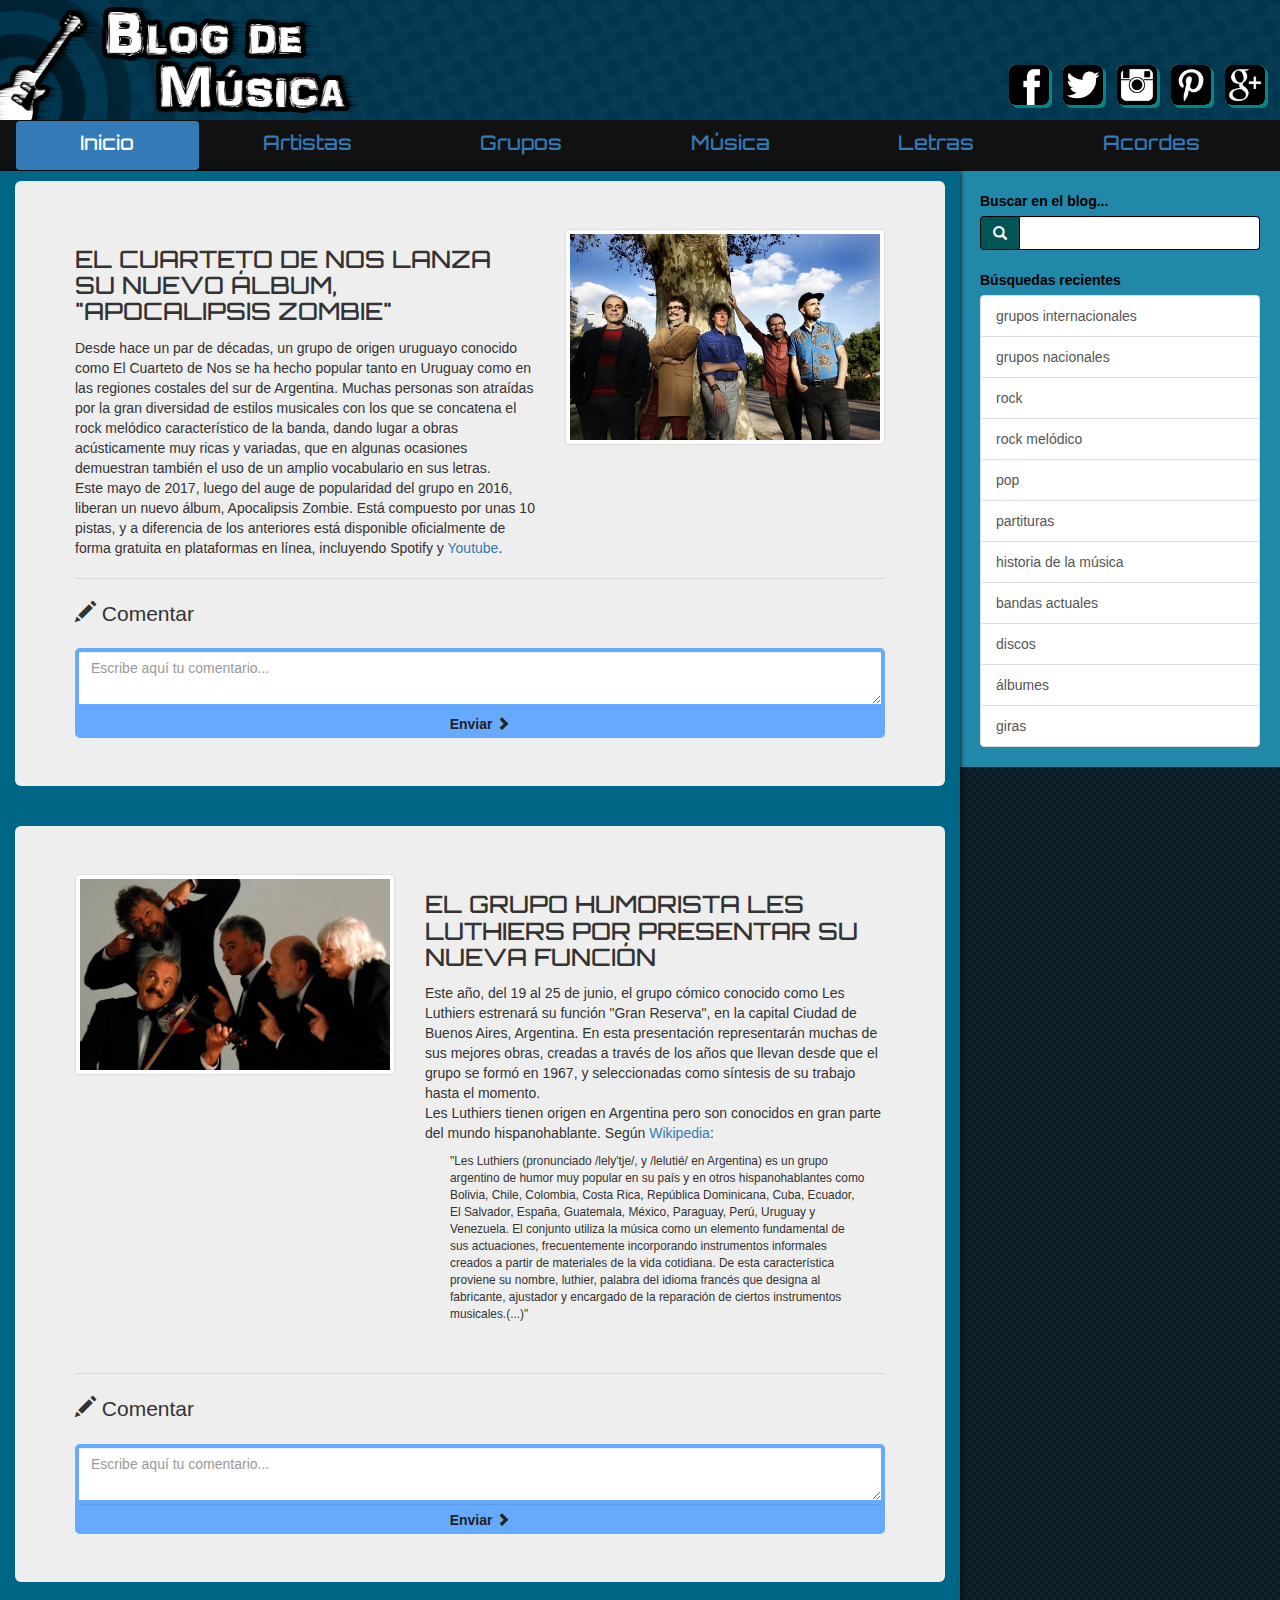
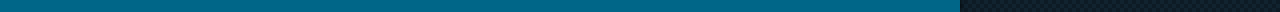
==== commit 00532744: "Blog de Música - Artículo 2 escrito. Blog completado." ====
--- a/Blog de Música - Bootstrap/index.html
+++ b/Blog de Música - Bootstrap/index.html
@@ -105,7 +105,11 @@
                     <img class="img-responsive img-thumbnail img-rounded" src="img/foto-articulo2.jpeg" alt="Prueba">
                   </div>
                   <div class="col-xs-12 col-sm-12 col-md-7 col-lg-7">
-                    Lorem ipsum dolor sit amet, consectetur adipisicing elit, sed do eiusmod tempor incididunt ut labore et dolore magna aliqua. Ut enim ad minim veniam, quis nostrud exercitation ullamco laboris nisi ut aliquip ex ea commodo consequat. Duis aute irure dolor in reprehenderit in voluptate velit esse cillum dolore eu fugiat nulla pariatur. Excepteur sint occaecat cupidatat non proident, sunt in culpa qui officia deserunt mollit anim id est laborum. Lorem ipsum dolor sit amet, consectetur adipisicing elit, sed do eiusmod tempor incididunt ut labore et dolore magna aliqua. Ut enim ad minim veniam, quis nostrud exercitation ullamco laboris nisi ut aliquip ex ea commodo consequat. Duis aute irure dolor in reprehenderit in voluptate velit esse cillum dolore eu fugiat nulla pariatur. Excepteur sint occaecat cupidatat non proident, sunt in culpa qui officia deserunt mollit anim id est laborum.
+                    <h3 class="titulo-articulo text-uppercase">El grupo humorista Les Luthiers por presentar su nueva función</h3>
+                    Este año, del 19 al 25 de junio, el grupo cómico conocido como Les Luthiers estrenará su función "Gran Reserva", en la capital Ciudad de Buenos Aires, Argentina. En esta presentación representarán muchas de sus mejores obras, creadas a través de los años que llevan desde que el grupo se formó en 1967, y seleccionadas como síntesis de su trabajo hasta el momento.<br>
+                    Les Luthiers tienen origen en Argentina pero son conocidos en gran parte del mundo hispanohablante. Según <a href="https://es.wikipedia.org/wiki/Les_Luthiers">Wikipedia</a>: <blockquote class="small" cite="https://es.wikipedia.org/wiki/Les_Luthiers#Integrantes">
+                      "Les Luthiers (pronunciado /lely'tje/, y /lelutié/ en Argentina) es un grupo argentino de humor muy popular en su país y en otros hispanohablantes como Bolivia, Chile, Colombia, Costa Rica, República Dominicana, Cuba, Ecuador, El Salvador, España, Guatemala, México, Paraguay, Perú, Uruguay y Venezuela. El conjunto utiliza la música como un elemento fundamental de sus actuaciones, frecuentemente incorporando instrumentos informales creados a partir de materiales de la vida cotidiana. De esta característica proviene su nombre, luthier, palabra del idioma francés que designa al fabricante, ajustador y encargado de la reparación de ciertos instrumentos musicales.(...)"
+                    </blockquote>
                   </div>
                 </div>
                 <!--Fin del cuerpo del artículo-->
